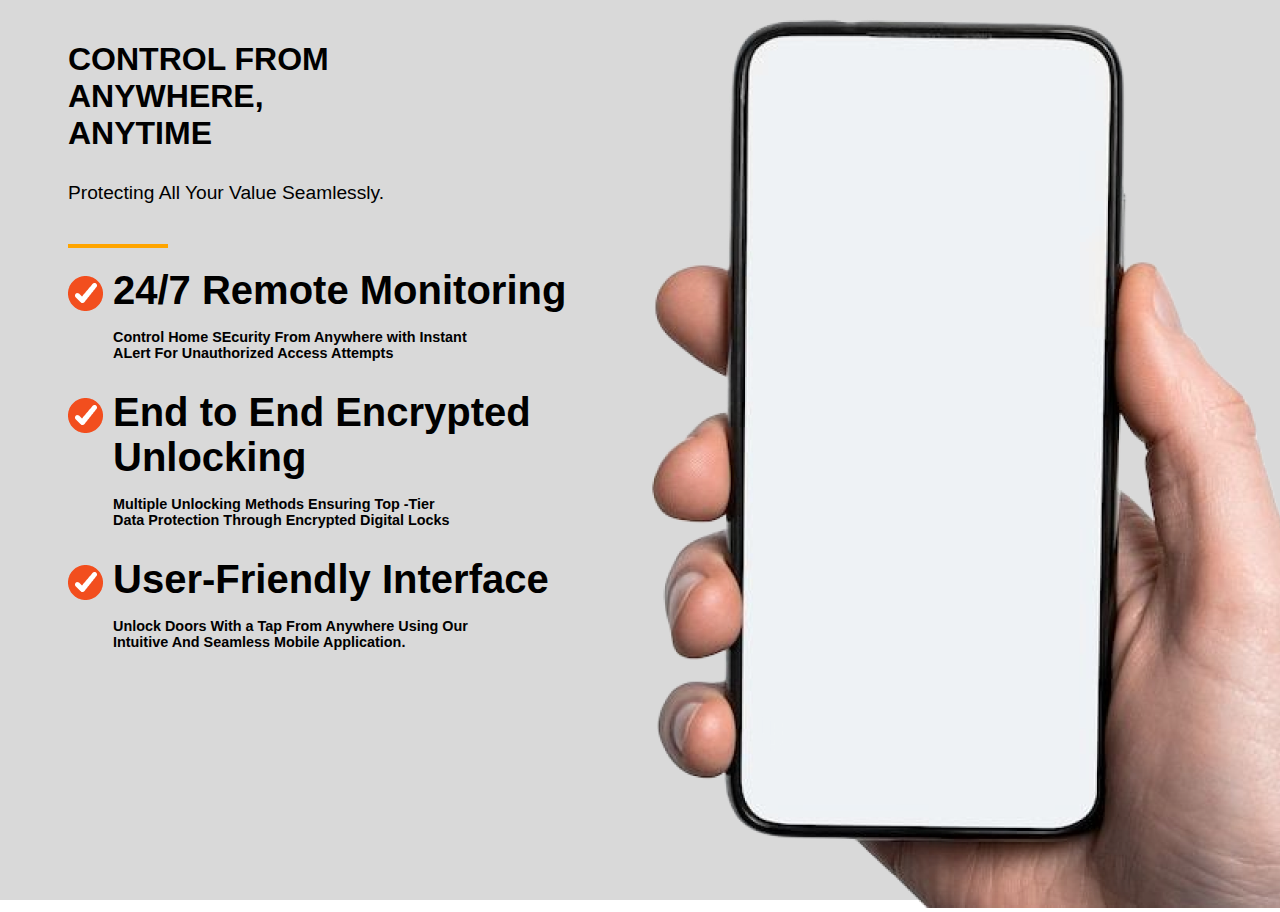
==== page2/index.html @ 091d719e "All pages which are done till now  are pushed" ====
<!DOCTYPE html>
<html lang="en">
  <head>
    <meta charset="UTF-8" />
    <meta name="viewport" content="width=device-width, initial-scale=1.0" />
    <title>Two Column Layout</title>
    <style>
      body {
        margin: 0;
        font-family: Arial, sans-serif;
        display: flex;
        height: 100vh;
      }
      .container {
        display: flex;
        width: 100%;
        background-color: #d9d9d9;
      }
      .image-section {
        width: 50%;
        background: url("your-image-url.jpg") no-repeat center center/cover;
      }
      .text-section {
        width: 50%;
        display: flex;
        flex-direction: column;
        justify-content: flex-start;
        padding: 20px;
        text-align: center;
        margin-left: 3rem;
      }
      .text-section h1 {
        font-size: 2rem;
        margin-bottom: 10px;
        text-align: left;
        width: 60%;
      }
      .text-section p.small-para {
        font-size: 1.2rem;
        margin-bottom: 20px;
        text-align: left;
      }
      .orange-line {
        width: 100px;
        height: 4px;
        background-color: orange;
        margin: 20px 0;
        text-align: left;
      }
      .feature {
        display: flex;
        align-items: flex-start;
        margin-bottom: 15px;
        text-align: left;
        width: 100%;
        /* margin-top: 8px; */
      }
      .feature img {
        width: 35px;
        height: 35px;
        margin-right: 10px;
        margin-top: 0.5rem;
      }
      .feature-content {
        flex: 1;
      }
      .feature-content h3 {
        font-size: 2.5rem;
        margin: 0 0 5px 0;
      }
      .feature-content p {
        font-size: 0.9rem;
        margin-top: 1rem;
        font-weight: bold;
        width: 70%;
      }
      /* Responsive Design */
      @media (max-width: 768px) {
        .container {
          flex-direction: column;
        }

        .image-section {
          width: 100%;
          height: 50vh;
          background-size: cover;
        }

        .text-section {
          width: 100%;
          padding: 15px;
        }

        .text-section h1 {
          font-size: 1.8rem;
        }

        .text-section p.small-para {
          font-size: 1rem;
        }

        .feature img {
          width: 20px;
          height: 20px;
        }

        .feature-content h3 {
          font-size: 1.2rem;
        }

        .feature-content p {
          font-size: 0.9rem;
        }
      }
    </style>
  </head>
  <body>
    <div class="container">
      <div class="text-section">
        <h1 class="heading">CONTROL FROM ANYWHERE, ANYTIME</h1>
        <p class="small-para">Protecting All Your Value Seamlessly.</p>
        <div class="orange-line"></div>
        <div class="feature">
          <img src="Group 1000003579 (1).png" alt="Tick" />
          <div class="feature-content">
            <h3>24/7 Remote Monitoring</h3>
            <p>
              Control Home SEcurity From Anywhere with Instant ALert For
              Unauthorized Access Attempts
            </p>
          </div>
        </div>
        <div class="feature">
          <img src="Group 1000003579 (1).png" alt="Tick" />
          <div class="feature-content">
            <h3>End to End Encrypted Unlocking</h3>
            <p>
              Multiple Unlocking Methods Ensuring Top -Tier Data Protection
              Through Encrypted Digital Locks
            </p>
          </div>
        </div>
        <div class="feature">
          <img src="Group 1000003579 (1).png" alt="Tick" />
          <div class="feature-content">
            <h3>User-Friendly Interface</h3>
            <p>
              Unlock Doors With a Tap From Anywhere Using Our Intuitive And
              Seamless Mobile Application.
            </p>
          </div>
        </div>
      </div>
      <div class="image-section">
        <img
          src="Premium Photo _ Mock up, mockup_man hand holding the black smartphone with frame less blank screen 1.png"
          alt=""
        />
      </div>
    </div>
  </body>
</html>
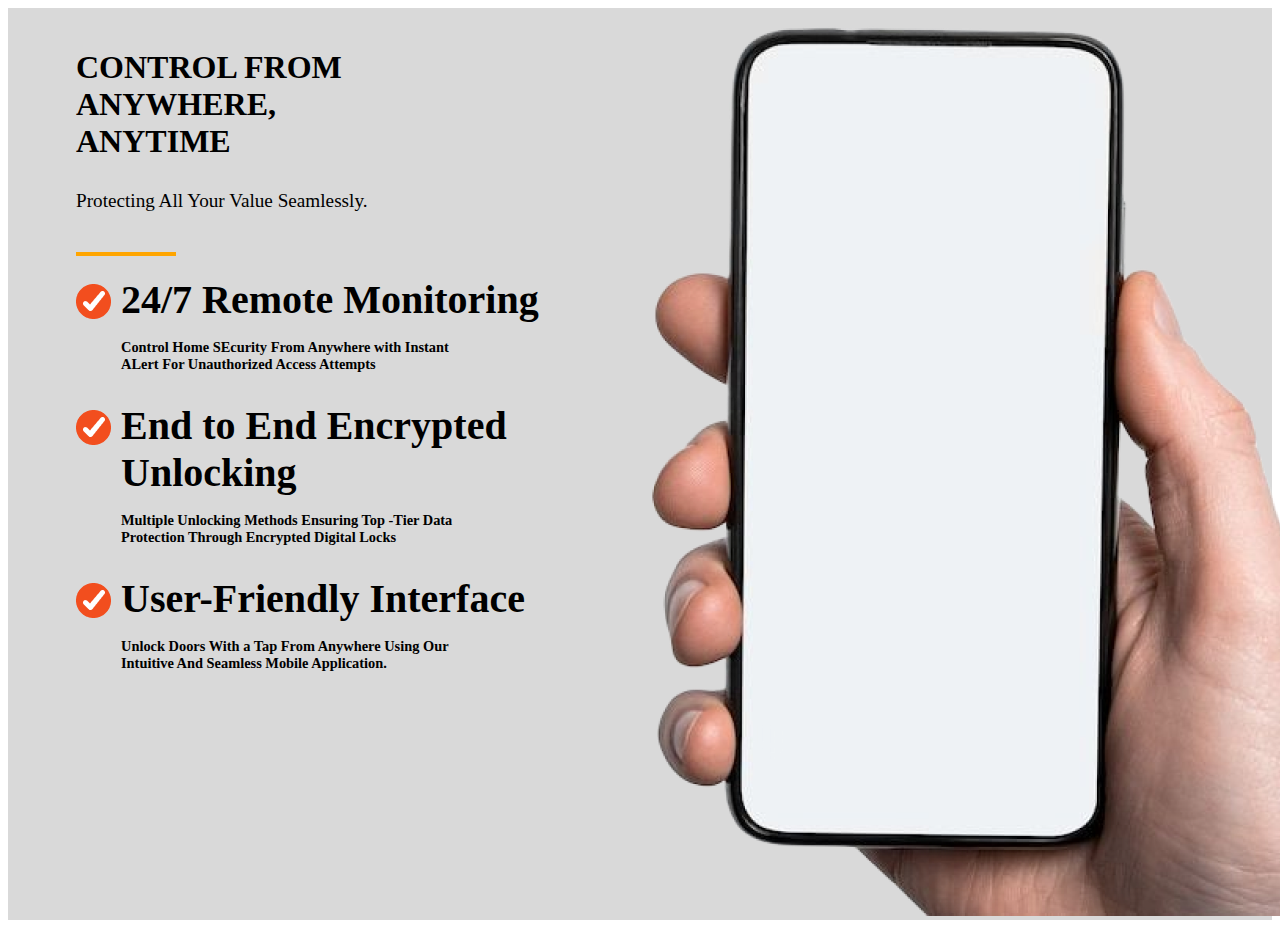
==== commit f94e01f1: "Updated" ====
--- a/page2/index.html
+++ b/page2/index.html
@@ -4,119 +4,11 @@
     <meta charset="UTF-8" />
     <meta name="viewport" content="width=device-width, initial-scale=1.0" />
     <title>Two Column Layout</title>
-    <style>
-      body {
-        margin: 0;
-        font-family: Arial, sans-serif;
-        display: flex;
-        height: 100vh;
-      }
-      .container {
-        display: flex;
-        width: 100%;
-        background-color: #d9d9d9;
-      }
-      .image-section {
-        width: 50%;
-        background: url("your-image-url.jpg") no-repeat center center/cover;
-      }
-      .text-section {
-        width: 50%;
-        display: flex;
-        flex-direction: column;
-        justify-content: flex-start;
-        padding: 20px;
-        text-align: center;
-        margin-left: 3rem;
-      }
-      .text-section h1 {
-        font-size: 2rem;
-        margin-bottom: 10px;
-        text-align: left;
-        width: 60%;
-      }
-      .text-section p.small-para {
-        font-size: 1.2rem;
-        margin-bottom: 20px;
-        text-align: left;
-      }
-      .orange-line {
-        width: 100px;
-        height: 4px;
-        background-color: orange;
-        margin: 20px 0;
-        text-align: left;
-      }
-      .feature {
-        display: flex;
-        align-items: flex-start;
-        margin-bottom: 15px;
-        text-align: left;
-        width: 100%;
-        /* margin-top: 8px; */
-      }
-      .feature img {
-        width: 35px;
-        height: 35px;
-        margin-right: 10px;
-        margin-top: 0.5rem;
-      }
-      .feature-content {
-        flex: 1;
-      }
-      .feature-content h3 {
-        font-size: 2.5rem;
-        margin: 0 0 5px 0;
-      }
-      .feature-content p {
-        font-size: 0.9rem;
-        margin-top: 1rem;
-        font-weight: bold;
-        width: 70%;
-      }
-      /* Responsive Design */
-      @media (max-width: 768px) {
-        .container {
-          flex-direction: column;
-        }
-
-        .image-section {
-          width: 100%;
-          height: 50vh;
-          background-size: cover;
-        }
-
-        .text-section {
-          width: 100%;
-          padding: 15px;
-        }
-
-        .text-section h1 {
-          font-size: 1.8rem;
-        }
-
-        .text-section p.small-para {
-          font-size: 1rem;
-        }
-
-        .feature img {
-          width: 20px;
-          height: 20px;
-        }
-
-        .feature-content h3 {
-          font-size: 1.2rem;
-        }
-
-        .feature-content p {
-          font-size: 0.9rem;
-        }
-      }
-    </style>
+    <link rel="stylesheet" href="styles.css" />
   </head>
   <body>
-    <div class="container">
-      <div class="text-section">
+    <div class="container--main">
+      <div class="text-section--main">
         <h1 class="heading">CONTROL FROM ANYWHERE, ANYTIME</h1>
         <p class="small-para">Protecting All Your Value Seamlessly.</p>
         <div class="orange-line"></div>
@@ -151,7 +43,7 @@
           </div>
         </div>
       </div>
-      <div class="image-section">
+      <div class="image-section--main">
         <img
           src="Premium Photo _ Mock up, mockup_man hand holding the black smartphone with frame less blank screen 1.png"
           alt=""
--- a/page2/styles.css
+++ b/page2/styles.css
@@ -0,0 +1,101 @@
+.container--main {
+  display: flex;
+  width: 100%;
+  background-color: #d9d9d9;
+}
+.image-section--main {
+  width: 50%;
+  background: url("your-image-url.jpg") no-repeat center center/cover;
+}
+.text-section--main {
+  width: 50%;
+  display: flex;
+  flex-direction: column;
+  justify-content: flex-start;
+  padding: 20px;
+  text-align: center;
+  margin-left: 3rem;
+}
+.text-section--main h1 {
+  font-size: 2rem;
+  margin-bottom: 10px;
+  text-align: left;
+  width: 60%;
+}
+.text-section--main p.small-para {
+  font-size: 1.2rem;
+  margin-bottom: 20px;
+  text-align: left;
+}
+.orange-line {
+  width: 100px;
+  height: 4px;
+  background-color: orange;
+  margin: 20px 0;
+  text-align: left;
+}
+.feature {
+  display: flex;
+  align-items: flex-start;
+  margin-bottom: 15px;
+  text-align: left;
+  width: 100%;
+  /* margin-top: 8px; */
+}
+.feature img {
+  width: 35px;
+  height: 35px;
+  margin-right: 10px;
+  margin-top: 0.5rem;
+}
+.feature-content {
+  flex: 1;
+}
+.feature-content h3 {
+  font-size: 2.5rem;
+  margin: 0 0 5px 0;
+}
+.feature-content p {
+  font-size: 0.9rem;
+  margin-top: 1rem;
+  font-weight: bold;
+  width: 70%;
+}
+/* Responsive Design */
+@media (max-width: 768px) {
+  .container {
+    flex-direction: column;
+  }
+
+  .image-section {
+    width: 100%;
+    height: 50vh;
+    background-size: cover;
+  }
+
+  .text-section--main {
+    width: 100%;
+    padding: 15px;
+  }
+
+  .text-section--main h1 {
+    font-size: 1.8rem;
+  }
+
+  .text-section--main p.small-para {
+    font-size: 1rem;
+  }
+
+  .feature img {
+    width: 20px;
+    height: 20px;
+  }
+
+  .feature-content h3 {
+    font-size: 1.2rem;
+  }
+
+  .feature-content p {
+    font-size: 0.9rem;
+  }
+}
